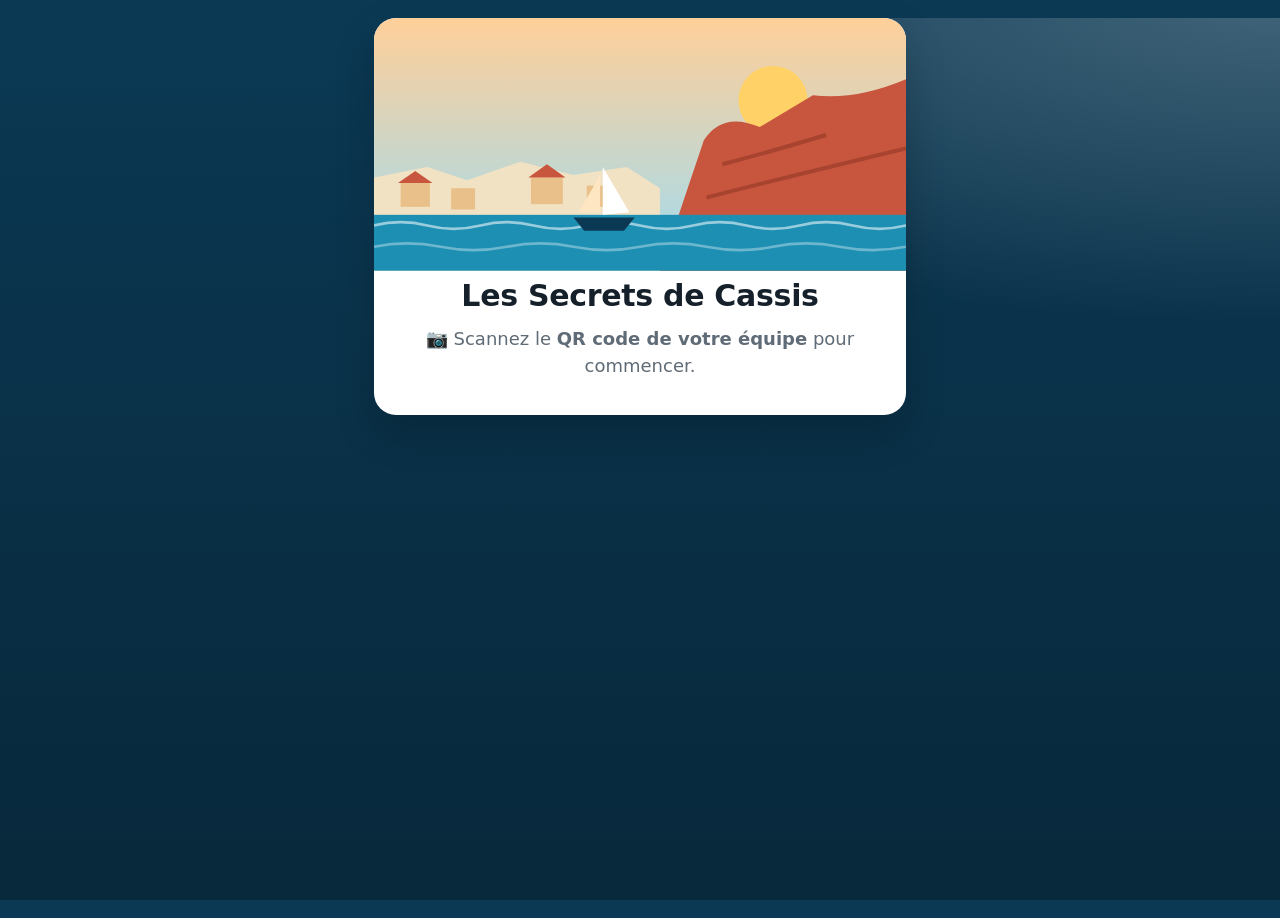
==== index.html @ fb9a0a9a "Réorganisation en dossiers par rôle : js/core, shared, player, admin, tools et css par page Découpag" ====
<!doctype html>
<html lang="fr">
<head>
  <meta charset="utf-8">
  <meta name="viewport" content="width=device-width, initial-scale=1, viewport-fit=cover">
  <meta name="theme-color" content="#0b3954">
  <meta name="robots" content="noindex">
  <title>Les Secrets de Cassis</title>
  <link rel="stylesheet" href="css/player/tokens.css">
  <link rel="stylesheet" href="css/player/base.css">
  <link rel="stylesheet" href="css/player/story.css">
  <link rel="stylesheet" href="css/player/cards.css">
  <link rel="stylesheet" href="css/player/buttons.css">
  <link rel="stylesheet" href="css/player/hints.css">
  <link rel="stylesheet" href="css/player/finish.css">
  <link rel="stylesheet" href="css/player/sheet.css">
  <link rel="stylesheet" href="css/player/chat.css">
  <link rel="stylesheet" href="css/player/toast.css">
</head>
<body>
  <div id="app"><main class="card"><p>Chargement…</p></main></div>

  <script src="config.js"></script>
  <script src="game.js"></script>
  <script>
    // En local uniquement : contenu.js (réponses en clair) remplace game.js pour tester sans republier
    if (location.protocol === 'file:' || /^(localhost|127\.0\.0\.1)$/.test(location.hostname)) {
      document.write('<script src="contenu.js"><\/script>');
    }
  </script>
  <script src="js/core/text.js"></script>
  <script src="js/core/path.js"></script>
  <script src="js/core/time.js"></script>
  <script src="js/core/geo.js"></script>
  <script src="js/core/scoring.js"></script>
  <script src="js/core/validate.js"></script>
  <script src="js/core/publish.js"></script>
  <script src="js/shared/util.js"></script>
  <script src="js/shared/sync.js"></script>
  <script src="js/player/context.js"></script>
  <script src="js/player/state.js"></script>
  <script src="js/player/network.js"></script>
  <script src="js/player/ui.js"></script>
  <script src="js/player/screens.js"></script>
  <script src="js/player/board.js"></script>
  <script src="js/player/chat.js"></script>
  <script src="js/player/actions.js"></script>
  <script src="js/player/update.js"></script>
  <script src="js/player/main.js"></script>
</body>
</html>
---- css/player/tokens.css ----
/* Jeu : variables de couleur, rayon et police */

:root {
  --zone: #0b3954;          /* couleur de la zone en cours, changée par app.js */
  --ink: #15202b;
  --muted: #5f6b76;
  --line: #e4e8eb;
  --soft: #f4f1ea;
  --coral: #e76f51;
  --green: #22a06b;
  --gold: #ffcf4a;
  --radius: 22px;
  --display: ui-rounded, "SF Pro Rounded", "Segoe UI Variable Display", system-ui, -apple-system, "Segoe UI", Roboto, sans-serif;
}
---- css/player/base.css ----
/* Jeu : reset, fond de page et typographie */

* { box-sizing: border-box; }

html { background: var(--zone); transition: background .5s; }

body {
  margin: 0;
  min-height: 100vh;
  font-family: system-ui, -apple-system, "Segoe UI", Roboto, sans-serif;
  font-size: 17px;
  line-height: 1.5;
  color: var(--ink);
  background:
    radial-gradient(120% 60% at 100% 0, rgba(255, 255, 255, .22), transparent 60%),
    linear-gradient(180deg, var(--zone) 0, color-mix(in srgb, var(--zone) 70%, #000) 100%);
  background-attachment: fixed;
  padding-bottom: env(safe-area-inset-bottom);
}

#app { max-width: 560px; margin: 0 auto; padding: 0 14px 28px; }

h1 { font-family: var(--display); font-size: 26px; font-weight: 800; line-height: 1.15; margin: 8px 0 12px; letter-spacing: -.01em; }
h1.display { font-size: 30px; }
h2 { font-family: var(--display); font-size: 18px; font-weight: 800; margin: 22px 0 10px; }
.lead { font-size: 18px; color: var(--muted); margin: 0 0 14px; }
.help { color: var(--muted); font-size: 15px; text-align: center; }
---- css/player/story.css ----
/* Jeu : en-tête « story » (segments, joueur, pastilles, parcours) */

/* ---------- en-tête « story » ---------- */

.top { color: #fff; padding: calc(10px + env(safe-area-inset-top)) 2px 14px; }

.segments { display: flex; gap: 5px; margin-bottom: 12px; }
.segments i { flex: 1; height: 4px; border-radius: 4px; background: rgba(255, 255, 255, .3); overflow: hidden; position: relative; }
.segments i.done { background: #fff; }
.segments i.cur::after {
  content: ""; position: absolute; inset: 0; background: #fff; border-radius: 4px;
  animation: pulse-bar 1.8s ease-in-out infinite;
}
@keyframes pulse-bar { 0%, 100% { opacity: .35; } 50% { opacity: .9; } }

.top-row { display: flex; justify-content: space-between; align-items: center; gap: 10px; }
.who { display: flex; align-items: center; gap: 10px; min-width: 0; }
.who b { font-family: var(--display); font-size: 18px; white-space: nowrap; overflow: hidden; text-overflow: ellipsis; }
.avatar {
  flex: none; width: 38px; height: 38px; border-radius: 50%;
  display: grid; place-items: center; font-size: 21px;
  background: rgba(255, 255, 255, .95); box-shadow: 0 2px 8px rgba(0, 0, 0, .15);
}
.avatar.big { width: 64px; height: 64px; font-size: 36px; }

.top-actions { display: flex; gap: 8px; align-items: center; flex: none; }
.pill {
  display: inline-flex; align-items: center; gap: 6px;
  background: rgba(0, 0, 0, .22); color: #fff; border: 0; border-radius: 999px;
  padding: 7px 12px; font: inherit; font-weight: 700; font-variant-numeric: tabular-nums;
}
.pill small { color: var(--gold); font-size: 13px; font-weight: 700; }
.pill.icon { font-size: 18px; padding: 6px 10px; cursor: pointer; }

.net { width: 8px; height: 8px; border-radius: 50%; background: rgba(255, 255, 255, .5); }
.net.ok { background: #6ef0a0; }
.net.ko { background: #ff8a70; animation: pulse-bar 1s infinite; }

.trail { list-style: none; display: flex; align-items: center; gap: 0; padding: 0; margin: 14px 0 0; }
.trail li {
  width: 28px; height: 28px; border-radius: 50%; flex: none;
  display: grid; place-items: center; font-size: 13px; font-weight: 800;
  background: rgba(255, 255, 255, .18); color: rgba(255, 255, 255, .85);
}
.trail li + li { margin-left: 22px; position: relative; }
.trail li + li::before { content: ""; position: absolute; right: 100%; width: 22px; height: 2px; background: rgba(255, 255, 255, .3); }
.trail li.done { background: #fff; color: var(--zone); }
.trail li.cur { background: var(--gold); color: var(--ink); box-shadow: 0 0 0 4px rgba(255, 207, 74, .35); }
---- css/player/cards.css ----
/* Jeu : cartes, accueil et images */

/* ---------- cartes ---------- */

.card {
  background: #fff;
  border-radius: var(--radius);
  padding: 22px 20px;
  box-shadow: 0 18px 40px rgba(0, 0, 0, .18);
}
.anim { animation: rise .35s cubic-bezier(.2, .8, .2, 1); }
@keyframes rise { from { opacity: 0; transform: translateY(16px) scale(.985); } }

.kicker { display: flex; justify-content: space-between; gap: 10px; font-size: 13px; font-weight: 700; text-transform: uppercase; letter-spacing: .04em; }
.kicker span:first-child { color: var(--zone); }
.kicker span:last-child { color: var(--muted); white-space: nowrap; }

.text p { margin: 0 0 10px; }
.big-code {
  font-family: ui-monospace, "Cascadia Mono", "Courier New", monospace;
  font-size: 25px; font-weight: 800; letter-spacing: 4px; text-align: center;
  background: var(--soft); color: var(--ink);
  padding: 18px 10px; border-radius: 14px; border: 2px dashed #d9cfbd;
  word-break: break-word;
}
.mirror { transform: scaleX(-1); }
.demo { font-size: 13px; color: var(--coral); font-weight: 600; }

/* ---------- accueil ---------- */

.welcome { margin-top: calc(18px + env(safe-area-inset-top)); text-align: center; padding-top: 0; overflow: hidden; }
.hero { margin: 0 -20px 4px; }
.hero-art { display: block; width: 100%; height: auto; }
.team-badge {
  display: inline-flex; flex-direction: column; align-items: center; gap: 6px;
  margin-top: -36px; font-family: var(--display); font-weight: 800; color: var(--zone); position: relative;
}
.welcome .text { text-align: left; color: var(--muted); }
.tiles { display: grid; grid-template-columns: 1fr 1fr; gap: 10px; margin: 16px 0 6px; text-align: left; }
.tiles div { background: var(--soft); border-radius: 16px; padding: 12px; display: grid; }
.tiles span { font-size: 24px; }
.tiles b { font-family: var(--display); }
.tiles small { color: var(--muted); font-size: 13px; line-height: 1.3; }
.notice { background: #fff4d6; border-radius: 16px; padding: 14px; margin: 12px 0; text-align: left; }
.notice .btn { margin-top: 10px; }

/* ---------- images ---------- */

.images { display: grid; gap: 12px; margin: 14px 0; }
.img { position: relative; border: 0; padding: 0; background: none; cursor: zoom-in; }
.img img { width: 100%; display: block; border-radius: 16px; border: 1px solid var(--line); }
.img-num, .img-zoom {
  position: absolute; display: grid; place-items: center; border-radius: 50%;
  width: 30px; height: 30px; font-weight: 800; font-size: 15px;
}
.img-num { top: 10px; left: 10px; background: var(--zone); color: #fff; }
.img-zoom { bottom: 10px; right: 10px; background: rgba(0, 0, 0, .55); color: #fff; }
.overlay {
  position: fixed; inset: 0; z-index: 20; background: rgba(0, 0, 0, .94); overflow: auto;
  display: flex; flex-direction: column; align-items: center; justify-content: center; padding: 16px; gap: 14px;
}
.overlay img { max-width: 100%; height: auto; background: #fff; border-radius: 12px; }
---- css/player/buttons.css ----
/* Jeu : boutons, saisie des réponses et retour visuel */

/* ---------- boutons et saisie ---------- */

.btn {
  display: flex; align-items: center; justify-content: center; gap: 8px;
  width: 100%; border: 0; border-radius: 999px;
  padding: 15px 20px; font: inherit; font-weight: 700;
  background: var(--soft); color: var(--ink); cursor: pointer;
  -webkit-tap-highlight-color: transparent;
  transition: transform .1s, box-shadow .2s;
}
.btn:active { transform: scale(.97); }
.btn.primary { background: var(--ink); color: #fff; box-shadow: 0 6px 16px rgba(21, 32, 43, .25); }
.btn.big { padding: 18px; font-size: 19px; margin-top: 16px; }
.btn.close { width: auto; background: #fff; }
.link { background: none; border: 0; color: rgba(255, 255, 255, .8); font: inherit; font-size: 14px; cursor: pointer; padding: 10px; }

.interaction { margin-top: 18px; }
.answer { display: flex; gap: 8px; }
.answer input, .field input, .sheet-input {
  flex: 1; min-width: 0; width: 100%;
  font: inherit; font-size: 20px; font-weight: 700;
  padding: 14px 18px; border: 2px solid var(--line); border-radius: 999px;
  background: #fff; color: var(--ink);
}
.answer input { text-transform: uppercase; }
.answer input::placeholder { text-transform: none; font-weight: 500; }
.answer .btn { width: auto; flex: none; padding: 14px 20px; }
.answer input:focus, .field input:focus, .sheet-input:focus { outline: none; border-color: var(--zone); box-shadow: 0 0 0 4px color-mix(in srgb, var(--zone) 20%, transparent); }
.answer input.error { border-color: var(--coral); animation: shake .4s; }
.field { display: block; text-align: left; margin: 18px 0 4px; font-weight: 700; font-size: 15px; }
.field input { margin-top: 6px; font-size: 18px; font-weight: 600; }

.choices { display: grid; gap: 10px; }
.btn.choice { justify-content: flex-start; text-align: left; border-radius: 16px; border: 2px solid transparent; }
.letter {
  flex: none; width: 30px; height: 30px; border-radius: 50%;
  display: grid; place-items: center; background: #fff; color: var(--zone); font-weight: 800; font-size: 14px;
}
.btn.choice.wrong, .image-choice.wrong { opacity: .45; text-decoration: line-through; border-color: var(--coral); animation: shake .4s; }

.image-choices { display: grid; grid-template-columns: repeat(auto-fit, minmax(140px, 1fr)); gap: 10px; }
.image-choice {
  border: 3px solid var(--line); border-radius: 18px; background: #fff; padding: 8px;
  font: inherit; font-weight: 700; cursor: pointer; transition: transform .1s, border-color .2s;
}
.image-choice img { width: 100%; display: block; border-radius: 12px; margin-bottom: 6px; }
.image-choice:active { transform: scale(.97); border-color: var(--zone); }

.scan-hint { display: flex; gap: 12px; align-items: center; background: var(--soft); border-radius: 16px; padding: 14px; margin-bottom: 12px; font-size: 15px; }
.scan-hint span { font-size: 28px; }

.tap { position: relative; border-radius: 16px; overflow: hidden; border: 1px solid var(--line); cursor: crosshair; touch-action: manipulation; }
.tap img { display: block; width: 100%; user-select: none; -webkit-user-drag: none; pointer-events: none; }
.tap-mark {
  position: absolute; width: 34px; height: 34px; margin: -17px 0 0 -17px; border-radius: 50%;
  border: 4px solid #fff; box-shadow: 0 2px 10px rgba(0, 0, 0, .35); animation: pop .3s;
}
.tap-mark.ok { background: var(--green); }
.tap-mark.ko { background: var(--coral); }
@keyframes pop { from { transform: scale(0); } }

.fallback { margin-top: 14px; }
.fallback summary { color: var(--muted); cursor: pointer; margin-bottom: 10px; text-align: center; }

.feedback { min-height: 1.5em; font-weight: 700; margin: 12px 0 0; text-align: center; }
.feedback.bad { color: var(--coral); }
.shake { animation: shake .4s; }
@keyframes shake { 20%, 60% { transform: translateX(-7px); } 40%, 80% { transform: translateX(7px); } }
---- css/player/hints.css ----
/* Jeu : indices */

/* ---------- indices ---------- */

.hints { margin-top: 14px; background: rgba(255, 255, 255, .14); border-radius: var(--radius); padding: 4px 14px 14px; color: #fff; }
.hints h2 { margin: 12px 4px 10px; font-size: 16px; }
.hint { display: flex; gap: 12px; background: #fff; color: var(--ink); border-radius: 16px; padding: 12px 14px; margin-bottom: 8px; animation: rise .3s; }
.hint span {
  flex: none; width: 26px; height: 26px; border-radius: 50%; background: var(--gold);
  display: grid; place-items: center; font-weight: 800; font-size: 13px;
}
.hint p { margin: 0; font-size: 15px; }
.btn.hint-btn { background: rgba(255, 255, 255, .95); }
.btn.hint-btn small { color: var(--coral); font-weight: 700; }

.foot { text-align: center; margin-top: 10px; }
---- css/player/finish.css ----
/* Jeu : écrans de succès et de fin (score, badges, récapitulatif) */

/* ---------- succès / fin ---------- */

.success, .finished { margin-top: 6px; text-align: center; }
.success .text { color: var(--muted); }
.check { width: 92px; height: 92px; margin: 4px auto 0; }
.check svg { width: 100%; height: 100%; }
.check circle { fill: var(--green); stroke: none; transform-origin: center; animation: pop .35s cubic-bezier(.3, 1.6, .5, 1); }
.check path { fill: none; stroke: #fff; stroke-width: 4.5; stroke-linecap: round; stroke-linejoin: round; stroke-dasharray: 40; stroke-dashoffset: 40; animation: draw .4s .25s forwards; }
@keyframes draw { to { stroke-dashoffset: 0; } }

.finished { margin-top: calc(18px + env(safe-area-inset-top)); }
.trophy { font-size: 72px; line-height: 1; animation: pop .5s cubic-bezier(.3, 1.6, .5, 1); }
.score { display: grid; grid-template-columns: 1fr 1fr; gap: 10px; margin: 16px 0; }
.score div { background: var(--soft); border-radius: 16px; padding: 12px; }
.score small { display: block; color: var(--muted); }
.score b { font-family: var(--display); font-size: 24px; font-variant-numeric: tabular-nums; }
.score .total { grid-column: span 2; background: var(--ink); color: #fff; }
.score .total small { color: #b9c6d0; }
.score .total b { font-size: 38px; }

.badges { display: grid; grid-template-columns: repeat(auto-fill, minmax(96px, 1fr)); gap: 10px; }
.badge { background: var(--soft); border-radius: 16px; padding: 12px 6px; display: grid; justify-items: center; gap: 2px; opacity: .45; filter: grayscale(1); }
.badge.on { opacity: 1; filter: none; background: #fff6d8; box-shadow: inset 0 0 0 2px var(--gold); }
.badge span { font-size: 30px; }
.badge b { font-size: 13px; }
.badge small { font-size: 11px; color: var(--muted); line-height: 1.25; }

.recap { width: 100%; border-collapse: collapse; margin: 6px 0 16px; font-size: 15px; }
.recap th, .recap td { padding: 8px 6px; border-bottom: 1px solid var(--line); text-align: left; }
.recap td:not(:first-child), .recap th:not(:first-child) { text-align: right; font-variant-numeric: tabular-nums; }
---- css/player/sheet.css ----
/* Jeu : fenêtres (bottom sheet) et classement */

/* ---------- fenêtres (bottom sheet) ---------- */

.modal {
  position: fixed; inset: 0; z-index: 30; background: rgba(10, 20, 30, .55);
  display: flex; align-items: flex-end; justify-content: center; animation: fade .2s;
}
.modal.closing { animation: fade .18s reverse forwards; }
.sheet {
  width: 100%; max-width: 560px; max-height: 85vh; overflow: auto;
  background: #fff; border-radius: 26px 26px 0 0;
  padding: 22px 20px calc(20px + env(safe-area-inset-bottom));
  text-align: center; animation: slide-up .28s cubic-bezier(.2, .8, .2, 1);
}
.sheet h2 { margin-top: 4px; font-size: 22px; }
.sheet p { color: var(--muted); }
.sheet-icon { font-size: 44px; line-height: 1; }
.sheet-input { margin: 6px 0 4px; text-align: center; text-transform: uppercase; }
.sheet-actions { display: grid; grid-template-columns: 1fr 1fr; gap: 10px; margin-top: 16px; }
@keyframes fade { from { opacity: 0; } }
@keyframes slide-up { from { transform: translateY(100%); } }

.board { display: grid; gap: 8px; margin: 10px 0 16px; text-align: left; }
.board-row { display: flex; align-items: center; gap: 10px; padding: 10px 12px; border-radius: 16px; background: var(--soft); }
.board-row.me { background: #fff6d8; box-shadow: inset 0 0 0 2px var(--gold); }
.board-row .rank { width: 28px; text-align: center; font-weight: 800; font-size: 18px; }
.board-row .avatar { width: 34px; height: 34px; font-size: 18px; box-shadow: none; }
.board-main { flex: 1; min-width: 0; }
.board-main b { display: block; white-space: nowrap; overflow: hidden; text-overflow: ellipsis; }
.bar-mini { height: 6px; background: #e3ded3; border-radius: 6px; overflow: hidden; margin-top: 4px; }
.bar-mini i { display: block; height: 100%; background: var(--green); border-radius: 6px; }
.board-time { font-weight: 800; font-variant-numeric: tabular-nums; }
---- css/player/chat.css ----
/* Jeu : tchat avec l'organisation */

/* ---------- tchat avec l'organisation ---------- */

.chat-btn, .chat-wide { position: relative; }
.chat-wide { margin-top: 10px; }
.chat-badge {
  position: absolute; top: -6px; right: -6px; min-width: 20px; height: 20px; padding: 0 5px;
  border-radius: 10px; background: var(--coral); color: #fff; font-size: 12px; font-weight: 800;
  display: grid; place-items: center; box-shadow: 0 0 0 2px #fff; animation: pop .3s;
}
.chat-badge[hidden] { display: none; }
.chat-wide .chat-badge { position: static; box-shadow: none; }
.chat-list { display: grid; gap: 8px; max-height: 45vh; overflow-y: auto; margin: 10px 0 12px; padding: 2px; text-align: left; }
.msg { max-width: 82%; justify-self: start; background: var(--soft); border-radius: 16px 16px 16px 4px; padding: 8px 12px; }
.msg.me { justify-self: end; background: var(--ink); color: #fff; border-radius: 16px 16px 4px 16px; }
.msg p { margin: 0; color: inherit; white-space: pre-wrap; overflow-wrap: anywhere; }
.msg small { display: block; font-size: 11px; color: var(--muted); margin-top: 2px; }
.msg.me small { color: #b9c6d0; text-align: right; }
.chat-form { display: grid; gap: 8px; margin-bottom: 10px; }
.chat-form textarea {
  font: inherit; font-size: 17px; padding: 12px 16px; border: 2px solid var(--line); border-radius: 18px;
  resize: none; width: 100%; color: var(--ink);
}
.chat-form textarea:focus { outline: none; border-color: var(--zone); }
.chat-form .feedback { margin: 0; min-height: 0; }
---- css/player/toast.css ----
/* Jeu : notifications, confettis et mouvement réduit */

/* ---------- notifications et confettis ---------- */

#toasts { position: fixed; top: calc(12px + env(safe-area-inset-top)); left: 0; right: 0; z-index: 40; display: grid; justify-items: center; gap: 8px; pointer-events: none; padding: 0 14px; }
.toast {
  display: flex; align-items: center; gap: 12px; max-width: 420px; width: 100%;
  background: var(--ink); color: #fff; border-radius: 18px; padding: 12px 16px;
  box-shadow: 0 10px 30px rgba(0, 0, 0, .3); animation: drop .4s cubic-bezier(.3, 1.4, .5, 1);
}
.toast.out { animation: fade .4s reverse forwards; }
.toast-icon { font-size: 30px; }
.toast small { display: block; color: #b9c6d0; }
@keyframes drop { from { transform: translateY(-120%); } }

.confetti { position: fixed; inset: 0; pointer-events: none; z-index: 35; overflow: hidden; }
.confetti i { position: absolute; top: -12px; width: 9px; height: 14px; border-radius: 2px; animation: fall linear forwards; }
@keyframes fall { to { top: 105vh; transform: rotate(720deg) translateX(40px); } }

@media (prefers-reduced-motion: reduce) {
  *, *::before, *::after { animation-duration: .01ms !important; animation-iteration-count: 1 !important; transition: none !important; }
}
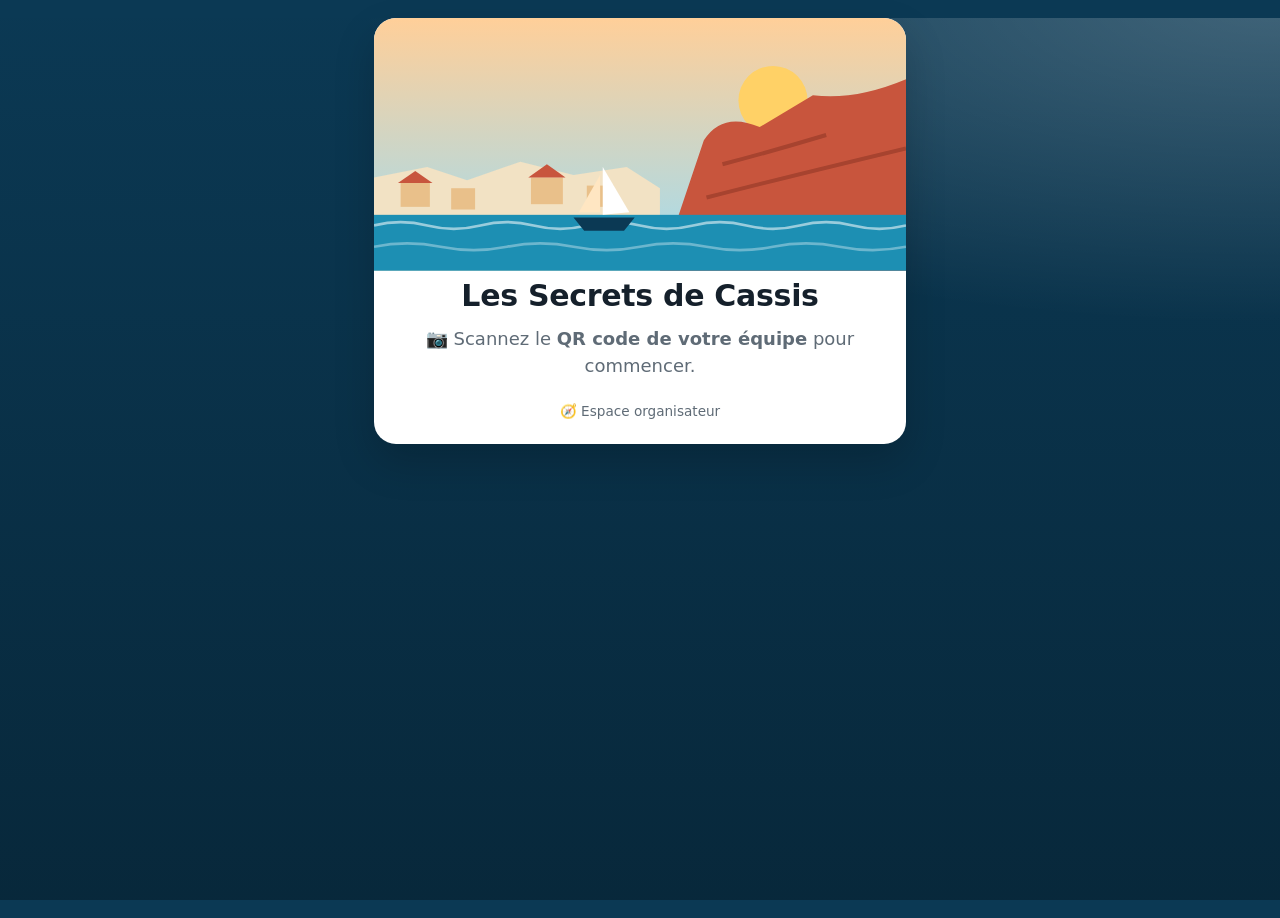
==== commit 5c2df3d6: "Zip jouable au doigt (grilles 3A et 3B), solveur et vérification des grilles" ====
--- a/index.html
+++ b/index.html
@@ -11,6 +11,7 @@
   <link rel="stylesheet" href="css/player/story.css">
   <link rel="stylesheet" href="css/player/cards.css">
   <link rel="stylesheet" href="css/player/buttons.css">
+  <link rel="stylesheet" href="css/player/zip.css">
   <link rel="stylesheet" href="css/player/hints.css">
   <link rel="stylesheet" href="css/player/finish.css">
   <link rel="stylesheet" href="css/player/sheet.css">
@@ -33,6 +34,7 @@
   <script src="js/core/time.js"></script>
   <script src="js/core/geo.js"></script>
   <script src="js/core/scoring.js"></script>
+  <script src="js/core/zip.js"></script>
   <script src="js/core/validate.js"></script>
   <script src="js/core/publish.js"></script>
   <script src="js/shared/util.js"></script>
@@ -46,6 +48,7 @@
   <script src="js/player/chat.js"></script>
   <script src="js/player/actions.js"></script>
   <script src="js/player/update.js"></script>
+  <script src="js/player/zip.js"></script>
   <script src="js/player/main.js"></script>
 </body>
 </html>
--- a/css/player/cards.css
+++ b/css/player/cards.css
@@ -41,6 +41,9 @@
 .tiles span { font-size: 24px; }
 .tiles b { font-family: var(--display); }
 .tiles small { color: var(--muted); font-size: 13px; line-height: 1.3; }
+.rules { background: var(--soft); border-radius: 16px; padding: 12px 14px; margin: 14px 0 0; text-align: left; font-size: 15px; }
+.rules ul { margin: 6px 0 0; padding-left: 20px; }
+.rules li + li { margin-top: 4px; }
 .notice { background: #fff4d6; border-radius: 16px; padding: 14px; margin: 12px 0; text-align: left; }
 .notice .btn { margin-top: 10px; }
 
@@ -59,4 +62,11 @@
   position: fixed; inset: 0; z-index: 20; background: rgba(0, 0, 0, .94); overflow: auto;
   display: flex; flex-direction: column; align-items: center; justify-content: center; padding: 16px; gap: 14px;
 }
-.overlay img { max-width: 100%; height: auto; background: #fff; border-radius: 12px; }
+.overlay img { max-width: 100%; height: auto; background: #fff; border-radius: 12px; cursor: zoom-in; }
+.overlay.wide { align-items: flex-start; justify-content: flex-start; }
+.overlay.wide img { max-width: none; width: 230%; cursor: zoom-out; }
+.zoom-hint { margin: 0; color: rgba(255, 255, 255, .7); font-size: 14px; position: sticky; left: 0; }
+
+/* Lien discret vers le dashboard (protégé par le code organisation) */
+.admin-link { display: block; margin-top: 22px; text-align: center; font-size: .85rem; color: var(--muted); text-decoration: none; }
+.admin-link:hover { text-decoration: underline; }
--- a/css/player/buttons.css
+++ b/css/player/buttons.css
@@ -38,6 +38,7 @@
   flex: none; width: 30px; height: 30px; border-radius: 50%;
   display: grid; place-items: center; background: #fff; color: var(--zone); font-weight: 800; font-size: 14px;
 }
+.btn.choice.selected { border-color: var(--zone); box-shadow: 0 0 0 3px color-mix(in srgb, var(--zone) 25%, transparent); }
 .btn.choice.wrong, .image-choice.wrong { opacity: .45; text-decoration: line-through; border-color: var(--coral); animation: shake .4s; }
 
 .image-choices { display: grid; grid-template-columns: repeat(auto-fit, minmax(140px, 1fr)); gap: 10px; }
--- a/css/player/zip.css
+++ b/css/player/zip.css
@@ -0,0 +1,25 @@
+/* Étape zip : plateau tactile, murs, chemin tracé */
+.zip-board {
+  position: relative; display: grid; grid-template-columns: repeat(var(--n), 1fr);
+  aspect-ratio: 1; width: 100%; max-width: 520px; margin: 4px auto 10px;
+  background: #fff; border: 2px solid var(--ink); border-radius: 12px; overflow: hidden;
+  touch-action: none; user-select: none; -webkit-user-select: none;
+}
+.zc {
+  position: relative; z-index: 2; display: grid; place-items: center;
+  border: 1px solid var(--line); font-size: clamp(15px, 5.2vw, 24px); color: var(--ink);
+}
+.zc b { font-weight: 800; }
+.zc svg { width: 62%; height: 62%; fill: none; stroke: var(--ink); stroke-width: 1.8; stroke-linecap: round; stroke-linejoin: round; }
+.zc.mark { background: color-mix(in srgb, var(--zone) 10%, #fff); }
+.zc.start { box-shadow: inset 0 0 0 3px var(--zone); }
+.zip-lines { position: absolute; inset: 0; width: 100%; height: 100%; z-index: 1; pointer-events: none; }
+.zip-lines polyline {
+  fill: none; stroke: var(--zone); stroke-opacity: .55; stroke-width: .5;
+  stroke-linecap: round; stroke-linejoin: round;
+}
+.zip-walls line { stroke: var(--ink); stroke-width: .1; stroke-linecap: round; }
+.zip-lines { z-index: 3; }
+.zip-info { display: flex; justify-content: space-between; gap: 10px; margin: 0 0 6px; font-weight: 700; font-size: 15px; }
+.zip-letters b { letter-spacing: .15em; font-size: 17px; }
+.zip-actions { display: grid; grid-template-columns: 1fr 1fr; gap: 10px; margin-bottom: 10px; }
--- a/css/player/hints.css
+++ b/css/player/hints.css
@@ -14,3 +14,4 @@
 .btn.hint-btn small { color: var(--coral); font-weight: 700; }
 
 .foot { text-align: center; margin-top: 10px; }
+.credits { margin: 18px 0 0; text-align: center; font-size: 10px; letter-spacing: .04em; opacity: .45; }
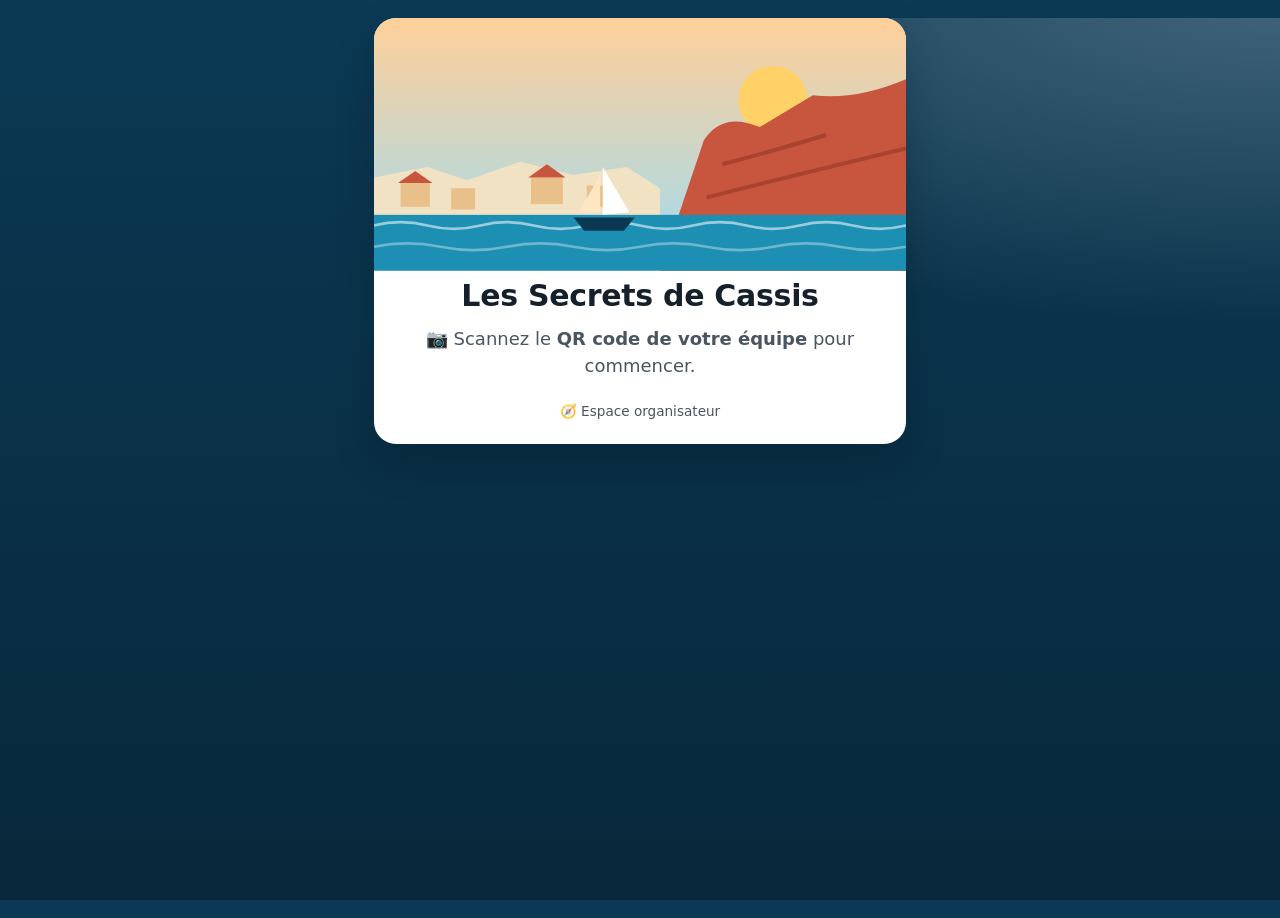
==== commit bca63a36: "Carte du joueur dévoilée pas à pas ; contrôle avant départ en tuiles ; « Terminer la partie » avec b" ====
--- a/index.html
+++ b/index.html
@@ -12,6 +12,7 @@
   <link rel="stylesheet" href="css/player/cards.css">
   <link rel="stylesheet" href="css/player/buttons.css">
   <link rel="stylesheet" href="css/player/zip.css">
+  <link rel="stylesheet" href="css/player/map.css">
   <link rel="stylesheet" href="css/player/hints.css">
   <link rel="stylesheet" href="css/player/finish.css">
   <link rel="stylesheet" href="css/player/sheet.css">
@@ -49,6 +50,7 @@
   <script src="js/player/actions.js"></script>
   <script src="js/player/update.js"></script>
   <script src="js/player/zip.js"></script>
+  <script src="js/player/map.js"></script>
   <script src="js/player/main.js"></script>
 </body>
 </html>
--- a/css/player/tokens.css
+++ b/css/player/tokens.css
@@ -3,7 +3,7 @@
 :root {
   --zone: #0b3954;          /* couleur de la zone en cours, changée par app.js */
   --ink: #15202b;
-  --muted: #5f6b76;
+  --muted: #4a5560;
   --line: #e4e8eb;
   --soft: #f4f1ea;
   --coral: #e76f51;
--- a/css/player/base.css
+++ b/css/player/base.css
@@ -18,6 +18,9 @@
   padding-bottom: env(safe-area-inset-bottom);
 }
 
+html[data-text="1"] body { font-size: 19.5px; }
+html[data-text="2"] body { font-size: 22px; }
+
 #app { max-width: 560px; margin: 0 auto; padding: 0 14px 28px; }
 
 h1 { font-family: var(--display); font-size: 26px; font-weight: 800; line-height: 1.15; margin: 8px 0 12px; letter-spacing: -.01em; }
--- a/css/player/story.css
+++ b/css/player/story.css
@@ -38,8 +38,8 @@
 
 .trail { list-style: none; display: flex; align-items: center; gap: 0; padding: 0; margin: 14px 0 0; }
 .trail li {
-  width: 28px; height: 28px; border-radius: 50%; flex: none;
-  display: grid; place-items: center; font-size: 13px; font-weight: 800;
+  width: 30px; height: 30px; border-radius: 50%; flex: none;
+  display: grid; place-items: center; font-size: 12px; font-weight: 800;
   background: rgba(255, 255, 255, .18); color: rgba(255, 255, 255, .85);
 }
 .trail li + li { margin-left: 22px; position: relative; }
--- a/css/player/cards.css
+++ b/css/player/cards.css
@@ -28,14 +28,25 @@
 
 /* ---------- accueil ---------- */
 
-.welcome { margin-top: calc(18px + env(safe-area-inset-top)); text-align: center; padding-top: 0; overflow: hidden; }
-.hero { margin: 0 -20px 4px; }
+.welcome { margin-top: calc(18px + env(safe-area-inset-top)); text-align: center; padding-top: 0; overflow: clip; }
+.hero { margin: 0 -20px 4px; position: relative; }
+.textsize-btn {
+  position: absolute; top: 10px; right: 10px; border: 0; border-radius: 999px; padding: 6px 12px;
+  background: rgba(255, 255, 255, .85); color: var(--ink); font: inherit; font-weight: 800; cursor: pointer;
+}
+/* Le bouton de départ reste visible en bas de l'écran pendant qu'on lit l'accueil */
+.welcome > .btn.big[data-action="start"] {
+  position: sticky; bottom: calc(12px + env(safe-area-inset-bottom)); z-index: 5;
+  box-shadow: 0 10px 28px rgba(0, 0, 0, .35);
+}
+.how { margin: 14px 0 0; text-align: left; }
+.how summary { cursor: pointer; font-weight: 700; color: var(--zone); padding: 6px 0; }
 .hero-art { display: block; width: 100%; height: auto; }
 .team-badge {
   display: inline-flex; flex-direction: column; align-items: center; gap: 6px;
   margin-top: -36px; font-family: var(--display); font-weight: 800; color: var(--zone); position: relative;
 }
-.welcome .text { text-align: left; color: var(--muted); }
+.welcome .text { text-align: left; color: #3f4a54; }
 .tiles { display: grid; grid-template-columns: 1fr 1fr; gap: 10px; margin: 16px 0 6px; text-align: left; }
 .tiles div { background: var(--soft); border-radius: 16px; padding: 12px; display: grid; }
 .tiles span { font-size: 24px; }
--- a/css/player/map.css
+++ b/css/player/map.css
@@ -0,0 +1,27 @@
+/* Carte du joueur : fenêtre plein écran, fond OpenStreetMap, épingles qui se dévoilent */
+
+.pmap { align-items: stretch; justify-content: flex-start; padding: calc(10px + env(safe-area-inset-top)) 10px 16px; }
+.pmap-card { width: 100%; max-width: 560px; margin: 0 auto; display: grid; gap: 10px; }
+.pmap-card header { display: flex; justify-content: space-between; align-items: center; color: #fff; font-size: 18px; }
+.pmap-frame { position: relative; width: 100%; overflow: hidden; border-radius: 22px; background: #e8eef0; max-height: calc(100vh - 150px); }
+.pmap-tiles { position: absolute; inset: 0; filter: saturate(.5) brightness(1.05) contrast(.95); }
+.pmap .pmap-tiles img { position: absolute; max-width: none; border-radius: 0; background: none; cursor: default; user-select: none; }
+.pmap-empty { background: #fff; color: var(--ink); padding: 18px; border-radius: 18px; text-align: center; }
+.pmap-hint { margin: 0; color: rgba(255, 255, 255, .85); font-size: 14px; text-align: center; }
+.pmap-credit { position: absolute; right: 8px; bottom: 6px; font-size: 10px; color: #555; background: rgba(255, 255, 255, .7); padding: 1px 6px; border-radius: 8px; text-decoration: none; }
+
+.pmap-pin { position: absolute; transform: translate(-50%, -50%); display: grid; justify-items: center; gap: 3px; pointer-events: none; }
+.pmap-pin b {
+  width: 38px; height: 38px; border-radius: 50%; display: grid; place-items: center; font-size: 17px; color: #fff;
+  background: #7b5ea7; box-shadow: 0 0 0 4px #fff, 0 6px 14px rgba(0, 0, 0, .3);
+}
+.pmap-pin small { padding: 2px 9px; border-radius: 999px; background: rgba(255, 255, 255, .92); color: var(--ink); font-weight: 700; font-size: 12px; white-space: nowrap; box-shadow: 0 1px 5px rgba(0, 0, 0, .2); }
+.pmap-pin i { font-style: normal; font-size: 11px; font-weight: 600; color: #333; background: rgba(255, 255, 255, .75); padding: 0 7px; border-radius: 999px; white-space: nowrap; }
+.pmap-pin.done b { background: var(--green); }
+.pmap-pin.current b { background: var(--zone); animation: pmap-pulse 1.8s ease-in-out infinite; }
+.pmap-pin.next b { background: #e76f51; }
+.pmap-pin.next small { background: #fff4d6; }
+@keyframes pmap-pulse { 50% { box-shadow: 0 0 0 9px rgba(255, 255, 255, .55), 0 6px 14px rgba(0, 0, 0, .3); } }
+
+.pmap-me { position: absolute; width: 18px; height: 18px; transform: translate(-50%, -50%); border-radius: 50%; background: #1a73e8; border: 3px solid #fff; box-shadow: 0 2px 8px rgba(0, 0, 0, .4); }
+.pmap-acc { position: absolute; transform: translate(-50%, -50%); border-radius: 50%; background: rgba(26, 115, 232, .15); border: 1.5px solid rgba(26, 115, 232, .4); }
--- a/css/player/finish.css
+++ b/css/player/finish.css
@@ -3,8 +3,12 @@
 /* ---------- succès / fin ---------- */
 
 .success, .finished { margin-top: 6px; text-align: center; }
+/* Écran de réussite : la carte descend un peu pour ne pas rester collée en haut d'un écran vide */
+.success { margin-top: clamp(12px, 9vh, 90px); padding-top: 30px; padding-bottom: 26px; }
 .success .text { color: var(--muted); }
-.check { width: 92px; height: 92px; margin: 4px auto 0; }
+.zip-found { margin: 0 0 8px; color: var(--muted); font-size: 15px; }
+.zip-found b { letter-spacing: .12em; color: var(--ink); }
+.check { width: 104px; height: 104px; margin: 4px auto 6px; }
 .check svg { width: 100%; height: 100%; }
 .check circle { fill: var(--green); stroke: none; transform-origin: center; animation: pop .35s cubic-bezier(.3, 1.6, .5, 1); }
 .check path { fill: none; stroke: #fff; stroke-width: 4.5; stroke-linecap: round; stroke-linejoin: round; stroke-dasharray: 40; stroke-dashoffset: 40; animation: draw .4s .25s forwards; }
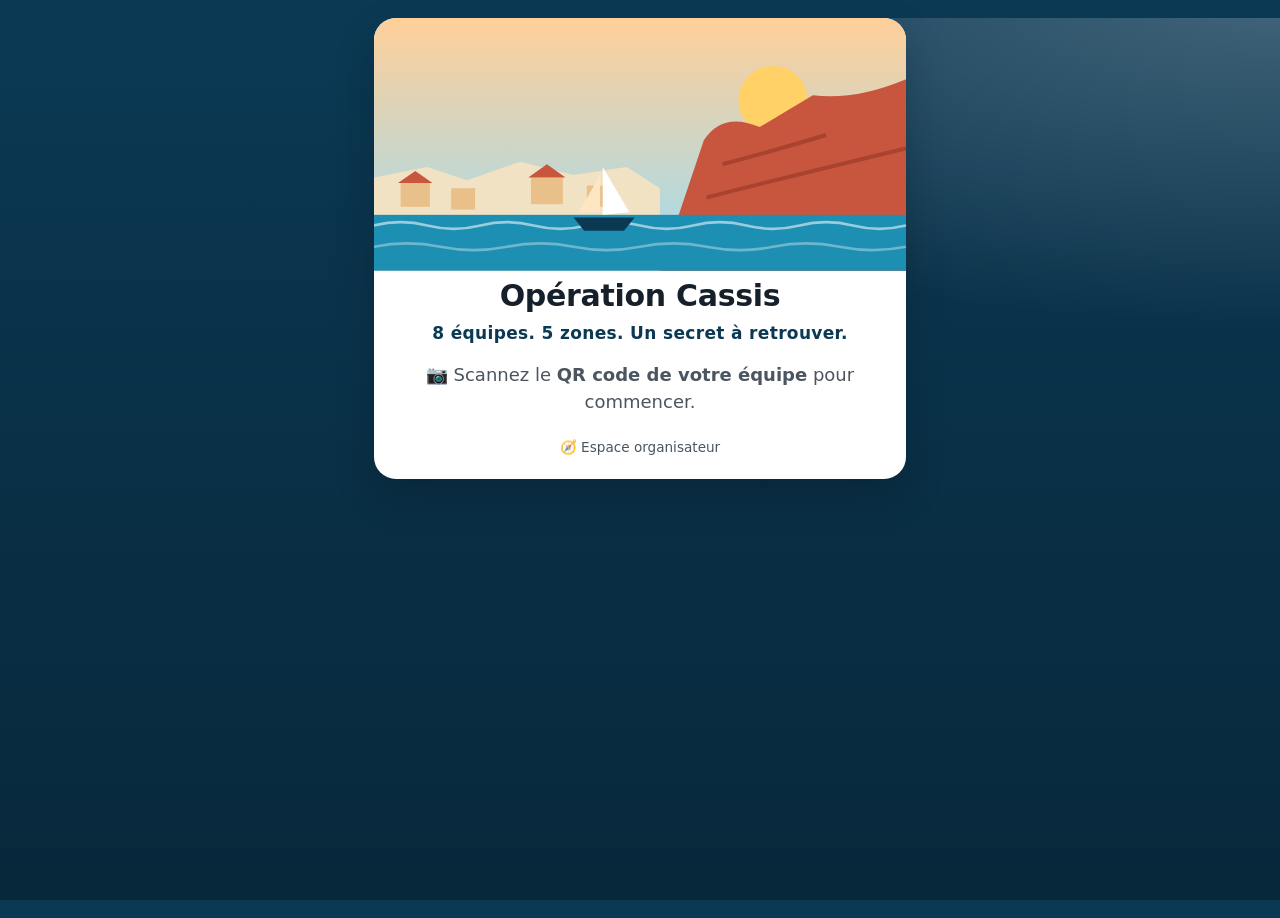
==== commit 4c7f02d4: "Opération Cassis : récit et règles avant le départ, lancement par équipe, validations harmonisées, t" ====
--- a/index.html
+++ b/index.html
@@ -5,7 +5,7 @@
   <meta name="viewport" content="width=device-width, initial-scale=1, viewport-fit=cover">
   <meta name="theme-color" content="#0b3954">
   <meta name="robots" content="noindex">
-  <title>Les Secrets de Cassis</title>
+  <title>Opération Cassis</title>
   <link rel="stylesheet" href="css/player/tokens.css">
   <link rel="stylesheet" href="css/player/base.css">
   <link rel="stylesheet" href="css/player/story.css">
@@ -13,8 +13,10 @@
   <link rel="stylesheet" href="css/player/buttons.css">
   <link rel="stylesheet" href="css/player/zip.css">
   <link rel="stylesheet" href="css/player/map.css">
+  <link rel="stylesheet" href="css/player/lobby.css">
   <link rel="stylesheet" href="css/player/hints.css">
   <link rel="stylesheet" href="css/player/finish.css">
+  <link rel="stylesheet" href="css/player/mission.css">
   <link rel="stylesheet" href="css/player/sheet.css">
   <link rel="stylesheet" href="css/player/chat.css">
   <link rel="stylesheet" href="css/player/toast.css">
@@ -51,6 +53,10 @@
   <script src="js/player/update.js"></script>
   <script src="js/player/zip.js"></script>
   <script src="js/player/map.js"></script>
+  <script src="js/player/lobby.js"></script>
+  <script src="js/player/mission.js"></script>
+  <script src="js/player/finale.js"></script>
+  <script src="js/player/review.js"></script>
   <script src="js/player/main.js"></script>
 </body>
 </html>
--- a/css/player/cards.css
+++ b/css/player/cards.css
@@ -17,12 +17,14 @@
 
 .text p { margin: 0 0 10px; }
 .big-code {
-  font-family: ui-monospace, "Cascadia Mono", "Courier New", monospace;
-  font-size: 25px; font-weight: 800; letter-spacing: 4px; text-align: center;
-  background: var(--soft); color: var(--ink);
-  padding: 18px 10px; border-radius: 14px; border: 2px dashed #d9cfbd;
+  font-family: var(--display);
+  font-size: 24px; font-weight: 800; letter-spacing: .08em; text-align: center;
+  background: color-mix(in srgb, var(--zone) 7%, #fff); color: var(--zone);
+  padding: 14px 12px; border-radius: 14px;
   word-break: break-word;
 }
+/* Phrase à dire (ex. en boutique) : même texte que le reste, simplement mise en citation */
+.say { font-style: italic; border-left: 3px solid var(--zone); padding: 2px 0 2px 12px; }
 .mirror { transform: scaleX(-1); }
 .demo { font-size: 13px; color: var(--coral); font-weight: 600; }
 
@@ -35,10 +37,14 @@
   background: rgba(255, 255, 255, .85); color: var(--ink); font: inherit; font-weight: 800; cursor: pointer;
 }
 /* Le bouton de départ reste visible en bas de l'écran pendant qu'on lit l'accueil */
-.welcome > .btn.big[data-action="start"] {
+.welcome > .btn.big[data-action="mission"] {
   position: sticky; bottom: calc(12px + env(safe-area-inset-bottom)); z-index: 5;
   box-shadow: 0 10px 28px rgba(0, 0, 0, .35);
 }
+.emoji-pick { display: grid; grid-template-columns: repeat(auto-fill, minmax(46px, 1fr)); gap: 6px; margin-top: 8px; }
+.emoji-pick .emoji { height: 46px; border: 2px solid transparent; border-radius: 14px; background: var(--soft); font-size: 24px; cursor: pointer; transition: transform .1s; }
+.emoji-pick .emoji:active { transform: scale(.92); }
+.emoji-pick .emoji.on { border-color: var(--zone); background: #fff; box-shadow: 0 0 0 3px color-mix(in srgb, var(--zone) 20%, transparent); }
 .how { margin: 14px 0 0; text-align: left; }
 .how summary { cursor: pointer; font-weight: 700; color: var(--zone); padding: 6px 0; }
 .hero-art { display: block; width: 100%; height: auto; }
@@ -52,9 +58,6 @@
 .tiles span { font-size: 24px; }
 .tiles b { font-family: var(--display); }
 .tiles small { color: var(--muted); font-size: 13px; line-height: 1.3; }
-.rules { background: var(--soft); border-radius: 16px; padding: 12px 14px; margin: 14px 0 0; text-align: left; font-size: 15px; }
-.rules ul { margin: 6px 0 0; padding-left: 20px; }
-.rules li + li { margin-top: 4px; }
 .notice { background: #fff4d6; border-radius: 16px; padding: 14px; margin: 12px 0; text-align: left; }
 .notice .btn { margin-top: 10px; }
 
@@ -81,3 +84,12 @@
 /* Lien discret vers le dashboard (protégé par le code organisation) */
 .admin-link { display: block; margin-top: 22px; text-align: center; font-size: .85rem; color: var(--muted); text-decoration: none; }
 .admin-link:hover { text-decoration: underline; }
+
+/* « Revoir l'étape précédente » */
+.review { align-items: stretch; justify-content: flex-start; padding: calc(10px + env(safe-area-inset-top)) 10px 16px; }
+.review-box { width: 100%; max-width: 560px; margin: 0 auto; display: grid; gap: 10px; }
+.review-box header { display: flex; justify-content: space-between; align-items: center; color: #fff; font-size: 18px; }
+.review-box .card h1 { font-size: 24px; }
+.review-ok { margin-top: 14px; padding: 12px 14px; border-radius: 16px; background: #e8f6ee; }
+.review-ok h2 { margin: 0 0 6px; font-size: 17px; }
+.review-note { margin: 0; color: rgba(255, 255, 255, .8); font-size: 14px; text-align: center; }
--- a/css/player/buttons.css
+++ b/css/player/buttons.css
@@ -69,3 +69,11 @@
 .feedback.bad { color: var(--coral); }
 .shake { animation: shake .4s; }
 @keyframes shake { 20%, 60% { transform: translateX(-7px); } 40%, 80% { transform: translateX(7px); } }
+
+/* Une réponse à la fois : réponses trouvées cochées en vert, puis la case suivante */
+.found-list { list-style: none; margin: 0 0 12px; padding: 0; display: grid; gap: 8px; }
+.found-list li { display: flex; align-items: center; gap: 10px; padding: 10px 12px; border-radius: 14px; background: var(--soft); color: var(--muted); font-weight: 600; }
+.found-list li.ok { background: color-mix(in srgb, var(--green) 12%, #fff); color: var(--ink); text-transform: uppercase; animation: rise .3s; }
+.found-list li.cur { box-shadow: inset 0 0 0 2px var(--zone); color: var(--ink); }
+.found-list .tick { flex: none; width: 26px; height: 26px; border-radius: 50%; display: grid; place-items: center; font-size: 14px; font-weight: 800; background: #fff; color: var(--muted); }
+.found-list li.ok .tick { background: var(--green); color: #fff; }
--- a/css/player/zip.css
+++ b/css/player/zip.css
@@ -10,7 +10,17 @@
   border: 1px solid var(--line); font-size: clamp(15px, 5.2vw, 24px); color: var(--ink);
 }
 .zc b { font-weight: 800; }
-.zc svg { width: 62%; height: 62%; fill: none; stroke: var(--ink); stroke-width: 1.8; stroke-linecap: round; stroke-linejoin: round; }
+.zc svg, .zip-legend svg { width: 80%; height: 80%; fill: none; stroke: var(--ink); stroke-width: 1.6; stroke-linecap: round; stroke-linejoin: round; }
+.zc svg .f, .zip-legend svg .f { fill: color-mix(in srgb, var(--zone) 30%, #fff); }
+.zc svg .s, .zip-legend svg .s { fill: var(--ink); stroke: none; }
+/* légende : les repères dans l'ordre, avec leur nom */
+.zip-legend {
+  display: flex; flex-wrap: wrap; justify-content: center; gap: 6px 12px;
+  margin: 0 0 10px; padding: 0; list-style: none; counter-reset: mark; font-size: 13px; font-weight: 700;
+}
+.zip-legend li { display: flex; align-items: center; gap: 4px; counter-increment: mark; }
+.zip-legend li::before { content: counter(mark); color: var(--zone); font-weight: 900; }
+.zip-legend svg { width: 26px; height: 26px; }
 .zc.mark { background: color-mix(in srgb, var(--zone) 10%, #fff); }
 .zc.start { box-shadow: inset 0 0 0 3px var(--zone); }
 .zip-lines { position: absolute; inset: 0; width: 100%; height: 100%; z-index: 1; pointer-events: none; }
@@ -23,3 +33,13 @@
 .zip-info { display: flex; justify-content: space-between; gap: 10px; margin: 0 0 6px; font-weight: 700; font-size: 15px; }
 .zip-letters b { letter-spacing: .15em; font-size: 17px; }
 .zip-actions { display: grid; grid-template-columns: 1fr 1fr; gap: 10px; margin-bottom: 10px; }
+
+/* chemin valide : coche verte sur la grille, bouton vert */
+.zip-board.valid { border-color: var(--green); box-shadow: 0 0 0 4px rgba(34, 160, 107, .35); }
+.zip-ok[hidden] { display: none; }
+.zip-ok {
+  position: absolute; top: 8px; right: 8px; z-index: 4; width: 44px; height: 44px; border-radius: 50%;
+  display: grid; place-items: center; background: var(--green); color: #fff; font-size: 26px; font-weight: 900;
+  box-shadow: 0 4px 12px rgba(0, 0, 0, .3); animation: pop .35s cubic-bezier(.3, 1.6, .5, 1);
+}
+.btn.zip-validate.valid { background: var(--green); }
--- a/css/player/lobby.css
+++ b/css/player/lobby.css
@@ -0,0 +1,16 @@
+/* Salle d'attente */
+.lobby { text-align: center; margin-top: calc(24px + env(safe-area-inset-top)); }
+.lobby .team-badge { margin-top: 0; }
+.waiting { display: flex; justify-content: center; gap: 8px; margin: 6px 0 14px; }
+.waiting i { width: 12px; height: 12px; border-radius: 50%; background: var(--zone); animation: lobby-bounce 1.2s ease-in-out infinite; }
+.waiting i:nth-child(2) { animation-delay: .15s; }
+.waiting i:nth-child(3) { animation-delay: .3s; }
+@keyframes lobby-bounce { 0%, 80%, 100% { transform: scale(.6); opacity: .4; } 40% { transform: scale(1); opacity: 1; } }
+.lobby-note { background: #fff4d6; border-radius: 14px; padding: 10px 12px; font-size: 14px; }
+.lobby .link { margin-top: 6px; color: var(--muted); }
+.lobby-count { margin: 0 0 10px; font-weight: 700; color: var(--muted); }
+.lobby-teams { list-style: none; margin: 0 0 12px; padding: 0; display: grid; gap: 8px; text-align: left; }
+.lobby-teams li { display: flex; align-items: center; gap: 12px; padding: 8px 12px; border-radius: 16px; background: var(--soft); opacity: .6; }
+.lobby-teams li.ready { opacity: 1; background: #e8f6ee; }
+.lobby-teams li.me { box-shadow: inset 0 0 0 2px var(--green); }
+.lobby-teams small { display: block; color: var(--muted); font-size: 13px; }
--- a/css/player/finish.css
+++ b/css/player/finish.css
@@ -34,3 +34,15 @@
 .recap { width: 100%; border-collapse: collapse; margin: 6px 0 16px; font-size: 15px; }
 .recap th, .recap td { padding: 8px 6px; border-bottom: 1px solid var(--line); text-align: left; }
 .recap td:not(:first-child), .recap th:not(:first-child) { text-align: right; font-variant-numeric: tabular-nums; }
+
+/* Enveloppe du Four Banal : texte aéré, deux éléments bien séparés, avertissement en évidence */
+.env-list { display: grid; gap: 10px; margin: 14px 0; text-align: left; }
+.env-item { display: flex; gap: 12px; align-items: flex-start; background: var(--soft); border-radius: 16px; padding: 12px 14px; }
+.env-item > span { flex: none; font-size: 26px; line-height: 1.2; }
+.env-item b { display: block; font-family: var(--display); }
+.env-item p { margin: 2px 0 0; color: var(--muted); font-size: 15px; }
+.envelope-tag { margin: 12px 0; padding: 14px; border: 3px dashed var(--zone); border-radius: 18px; text-align: center; font-weight: 700; color: var(--muted); }
+.envelope-tag b { display: block; margin-top: 4px; font-family: var(--display); font-size: 34px; letter-spacing: .04em; color: var(--ink); text-transform: uppercase; }
+/* La carte mystère, à garder : mise en avant dans la liste du contenu de l'enveloppe */
+.env-item.keep { background: #fff4d6; box-shadow: inset 0 0 0 2px var(--gold); }
+.env-item .keep-note { margin-top: 8px; color: var(--ink); font-weight: 700; }
--- a/css/player/mission.css
+++ b/css/player/mission.css
@@ -0,0 +1,54 @@
+/* Jeu : récit et règles avant le départ, lancement, transition « ZONE VALIDÉE », attente et mission finale */
+
+.tagline { margin: -4px 0 14px; font-family: var(--display); font-weight: 800; font-size: 17px; color: var(--zone); letter-spacing: .02em; }
+
+/* ---------- récit, règles ---------- */
+.prelude { margin-top: calc(18px + env(safe-area-inset-top)); }
+.prelude > .btn.big { margin-top: 18px; }
+.prelude > .link { display: block; margin: 10px auto 0; color: var(--muted); }
+.mission-kicker { margin: 0 0 12px; font-family: var(--display); font-weight: 900; font-size: 28px; letter-spacing: .06em; text-transform: uppercase; color: var(--zone); text-align: center; }
+.story-text p { margin: 0 0 12px; }
+.story-text .keep { font-family: var(--display); font-weight: 900; letter-spacing: .04em; color: var(--zone); text-align: center; }
+.story-text .quote { font-style: italic; text-align: center; color: var(--muted); }
+.mission-rules { list-style: none; counter-reset: rule; margin: 4px 0 0; padding: 0; display: grid; gap: 8px; }
+.mission-rules li { counter-increment: rule; position: relative; padding: 10px 12px 10px 48px; border-radius: 16px; background: var(--soft); }
+.mission-rules li::before {
+  content: counter(rule); position: absolute; left: 12px; top: 10px; width: 26px; height: 26px; border-radius: 50%;
+  display: grid; place-items: center; background: var(--zone); color: #fff; font-weight: 800; font-size: 14px;
+}
+.mission-rules b { display: block; font-family: var(--display); letter-spacing: .02em; }
+.mission-rules span { color: var(--muted); font-size: 15px; }
+
+/* ---------- lancement, destination ---------- */
+.launch { text-align: center; }
+.destination { margin: 10px 0 14px; padding: 14px 12px; border-radius: 16px; background: color-mix(in srgb, var(--zone) 8%, #fff); box-shadow: inset 0 0 0 2px color-mix(in srgb, var(--zone) 35%, transparent); text-align: center; }
+.destination b { display: block; font-family: var(--display); font-size: 24px; font-weight: 900; color: var(--zone); text-transform: uppercase; letter-spacing: .03em; }
+.destination small { display: block; margin-top: 4px; color: var(--muted); font-size: 14px; }
+.mission-go { font-family: var(--display); font-weight: 800; color: var(--coral); }
+
+/* ---------- ZONE VALIDÉE ---------- */
+.progress { margin: 4px 0 14px; display: grid; gap: 6px; justify-items: center; }
+.progress-bar { width: 100%; height: 10px; border-radius: 999px; background: var(--soft); overflow: hidden; }
+.progress-bar i { display: block; height: 100%; background: var(--green); border-radius: inherit; transition: width .6s; }
+.analysis[hidden] { display: none; }
+.analysis { display: flex; align-items: center; justify-content: center; gap: 10px; color: var(--muted); font-weight: 700; }
+.spinner { width: 18px; height: 18px; border-radius: 50%; border: 3px solid var(--line); border-top-color: var(--zone); animation: spin .8s linear infinite; }
+@keyframes spin { to { transform: rotate(360deg); } }
+.unlock { animation: rise .4s; }
+.unlock-label { margin: 0; font-weight: 800; letter-spacing: .04em; color: var(--ink); }
+
+/* ---------- attente au point final, mission finale, révélation ---------- */
+.arrived .lead { margin-bottom: 6px; }
+.mission-alert { margin: 14px 0 6px; padding: 12px; border-radius: 14px; background: #fff4d6; box-shadow: inset 0 0 0 2px var(--gold); font-family: var(--display); font-weight: 900; letter-spacing: .03em; color: var(--ink); }
+.results { margin: 12px 0; text-align: left; }
+.results summary { cursor: pointer; font-weight: 700; color: var(--zone); padding: 6px 0; text-align: center; }
+.arrived > .link { display: block; margin: 12px auto 0; color: var(--muted); font-size: 14px; }
+.finale { margin-top: calc(18px + env(safe-area-inset-top)); text-align: center; }
+.finale-icon { font-size: 64px; line-height: 1; animation: pop .5s cubic-bezier(.3, 1.6, .5, 1); }
+.finale .text p { margin: 0 0 10px; }
+.finale .text .keep { font-family: var(--display); font-weight: 900; letter-spacing: .04em; color: var(--zone); }
+.reveal .text p, .reveal p { margin: 0 0 10px; }
+.reveal .name { margin: 14px 0; font-family: var(--display); font-size: 34px; font-weight: 900; letter-spacing: .05em; color: var(--zone); animation: pop .6s cubic-bezier(.3, 1.6, .5, 1); }
+.reveal .gift { font-size: 64px; line-height: 1; margin: 10px 0; }
+.reveal .end { margin-top: 12px; font-family: var(--display); font-weight: 900; letter-spacing: .06em; color: var(--muted); }
+.finale-riddle { margin-top: calc(18px + env(safe-area-inset-top)); }
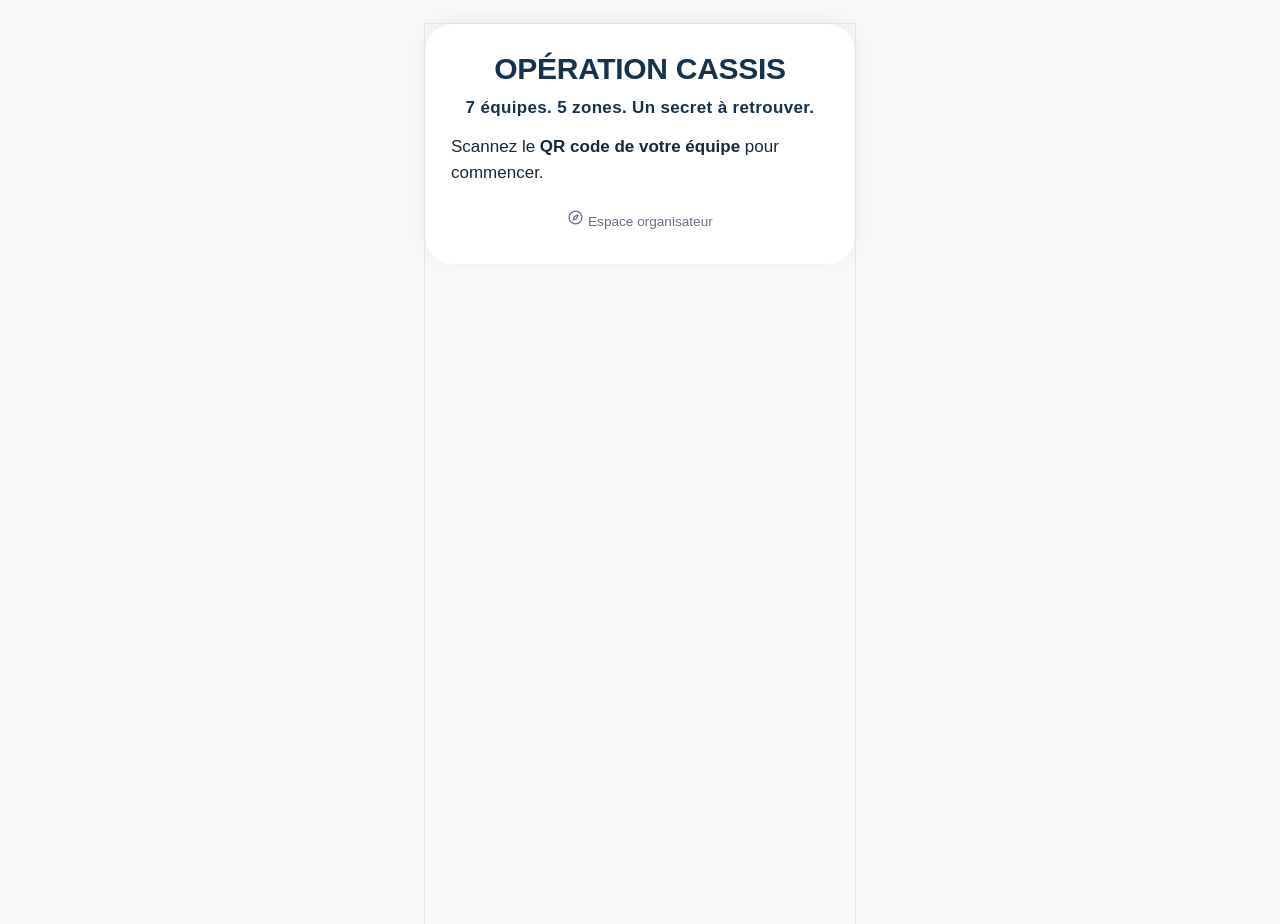
==== commit 05206bc1: "Refonte de l'interface joueur : tokens, composants réutilisables, icônes fines, grille photo 2×2 Nou" ====
--- a/index.html
+++ b/index.html
@@ -20,6 +20,7 @@
   <link rel="stylesheet" href="css/player/sheet.css">
   <link rel="stylesheet" href="css/player/chat.css">
   <link rel="stylesheet" href="css/player/toast.css">
+  <link rel="stylesheet" href="css/player/components.css">
 </head>
 <body>
   <div id="app"><main class="card"><p>Chargement…</p></main></div>
@@ -46,6 +47,7 @@
   <script src="js/player/state.js"></script>
   <script src="js/player/network.js"></script>
   <script src="js/player/ui.js"></script>
+  <script src="js/player/components.js"></script>
   <script src="js/player/screens.js"></script>
   <script src="js/player/board.js"></script>
   <script src="js/player/chat.js"></script>
--- a/css/player/tokens.css
+++ b/css/player/tokens.css
@@ -1,14 +1,36 @@
-/* Jeu : variables de couleur, rayon et police */
+/* Jeu : tokens de design (couleurs, rayons, espacements, police). Source unique de la direction artistique. */
 
 :root {
-  --zone: #0b3954;          /* couleur de la zone en cours, changée par app.js */
-  --ink: #15202b;
-  --muted: #4a5560;
-  --line: #e4e8eb;
-  --soft: #f4f1ea;
-  --coral: #e76f51;
+  --navy: #17324D;
+  --pink-soft: #F6E3E7;
+  --pink-faint: #FDF3F5;
+  --coral: #F28C8C;
+  --bg: #F7F8FA;
+  --white: #FFFFFF;
+  --text: #172A3A;
+  --muted: #667085;
+  --border: #E5E7EB;
+  --disabled: #CBD2DC;
+
+  --radius-card: 28px;
+  --radius-photo: 18px;
+  --radius-button: 999px;
+
+  --space-xs: 8px;
+  --space-sm: 12px;
+  --space-md: 16px;
+  --space-lg: 24px;
+  --space-xl: 32px;
+
+  --font: Inter, Arial, sans-serif;
+
+  /* Alias historiques : les règles existantes les utilisent encore */
+  --zone: var(--navy);
+  --ink: var(--text);
+  --line: var(--border);
+  --soft: var(--bg);
   --green: #22a06b;
-  --gold: #ffcf4a;
-  --radius: 22px;
-  --display: ui-rounded, "SF Pro Rounded", "Segoe UI Variable Display", system-ui, -apple-system, "Segoe UI", Roboto, sans-serif;
+  --gold: var(--coral);
+  --radius: var(--radius-card);
+  --display: var(--font);
 }
--- a/css/player/base.css
+++ b/css/player/base.css
@@ -2,29 +2,28 @@
 
 * { box-sizing: border-box; }
 
-html { background: var(--zone); transition: background .5s; }
+html { background: var(--bg); }
 
 body {
   margin: 0;
   min-height: 100vh;
-  font-family: system-ui, -apple-system, "Segoe UI", Roboto, sans-serif;
+  font-family: var(--font);
   font-size: 17px;
   line-height: 1.5;
-  color: var(--ink);
-  background:
-    radial-gradient(120% 60% at 100% 0, rgba(255, 255, 255, .22), transparent 60%),
-    linear-gradient(180deg, var(--zone) 0, color-mix(in srgb, var(--zone) 70%, #000) 100%);
-  background-attachment: fixed;
+  color: var(--text);
+  background: var(--bg);
   padding-bottom: env(safe-area-inset-bottom);
 }
 
 html[data-text="1"] body { font-size: 19.5px; }
 html[data-text="2"] body { font-size: 22px; }
 
-#app { max-width: 560px; margin: 0 auto; padding: 0 14px 28px; }
+/* Interface mobile centrée, y compris sur ordinateur */
+#app { max-width: 430px; margin: 0 auto; padding: 0 0 var(--space-xl); min-height: 100vh; }
+@media (min-width: 480px) { #app { background: var(--bg); box-shadow: 0 0 0 1px var(--border); } }
 
-h1 { font-family: var(--display); font-size: 26px; font-weight: 800; line-height: 1.15; margin: 8px 0 12px; letter-spacing: -.01em; }
+h1 { font-size: 28px; font-weight: 800; line-height: 1.15; margin: 0 0 var(--space-sm); letter-spacing: -.01em; color: var(--navy); text-transform: uppercase; text-align: center; }
 h1.display { font-size: 30px; }
-h2 { font-family: var(--display); font-size: 18px; font-weight: 800; margin: 22px 0 10px; }
-.lead { font-size: 18px; color: var(--muted); margin: 0 0 14px; }
+h2 { font-size: 18px; font-weight: 700; margin: var(--space-lg) 0 var(--space-sm); color: var(--navy); }
+.lead { font-size: 18px; color: var(--muted); margin: 0 0 var(--space-md); }
 .help { color: var(--muted); font-size: 15px; text-align: center; }
--- a/css/player/components.css
+++ b/css/player/components.css
@@ -0,0 +1,154 @@
+/* Jeu : composants de la direction artistique (badge, carte, photos, pastilles, boutons, puces).
+   Chargé en dernier : il l'emporte sur les règles historiques. Les valeurs viennent de tokens.css. */
+
+.ico { width: 1.25em; height: 1.25em; fill: none; stroke: currentColor; stroke-width: 1.8; stroke-linecap: round; stroke-linejoin: round; flex: none; }
+
+/* ---------- carte principale + photo ---------- */
+.hero-photo { position: relative; height: 250px; overflow: hidden; }
+.hero-photo .back-btn { position: absolute; top: 14px; left: 16px; }
+.hero-photo img { display: block; width: 100%; height: 100%; object-fit: cover; }
+
+.card {
+  background: var(--white); color: var(--text);
+  border-radius: var(--radius-card) var(--radius-card) 0 0;
+  padding: var(--space-lg) 26px var(--space-xl);
+  box-shadow: 0 -4px 20px rgba(0, 0, 0, .05);
+  margin-top: var(--space-md);
+}
+.card.over-photo { margin-top: -28px; position: relative; }
+.card .text, .card .lead { font-size: 17px; line-height: 1.55; color: var(--text); text-align: left; }
+.card .text p { margin: 0 0 var(--space-sm); }
+.card .text ul { margin: 0 0 var(--space-sm); padding-left: 20px; }
+.interaction { margin-top: var(--space-lg); }
+
+/* ---------- badge, titre, trait corail ---------- */
+.puzzle-header { text-align: center; }
+.zone-badge {
+  display: inline-block; margin: 0 0 var(--space-sm); padding: 6px 16px; border-radius: 999px;
+  background: var(--pink-soft); color: var(--navy); font-size: 13px; font-weight: 700; letter-spacing: .06em; text-transform: uppercase;
+}
+.rule { display: block; width: 52px; height: 5px; margin: 14px auto 22px; border-radius: 999px; background: var(--coral); }
+.kicker span:first-child { color: var(--navy); }
+
+/* ---------- boutons ---------- */
+.btn { min-height: 48px; font-size: 16px; font-weight: 700; background: var(--bg); color: var(--navy); border: 1px solid var(--border); }
+.btn.primary { background: var(--navy); color: #fff; border-color: transparent; box-shadow: none; }
+.btn.big { height: 60px; padding: 0 var(--space-lg); font-size: 18px; gap: var(--space-sm); margin-top: var(--space-lg); text-transform: uppercase; letter-spacing: .03em; }
+.btn:disabled, .btn.primary:disabled { background: var(--disabled); color: #fff; cursor: not-allowed; transform: none; border-color: transparent; }
+.btn.close { background: var(--white); }
+.link { color: var(--muted); }
+.btn.hint-btn { background: var(--white); color: var(--navy); }
+.btn.hint-btn small { color: var(--muted); }
+
+.answer input, .field input, .sheet-input { border: 1px solid var(--border); font-size: 18px; font-weight: 600; padding: 14px 20px; }
+.answer input:focus, .field input:focus, .sheet-input:focus { border-color: var(--coral); box-shadow: 0 0 0 4px rgba(242, 140, 140, .15); }
+.answer input.error { border-color: var(--coral); }
+.answer .btn { height: 52px; padding: 0 22px; }
+
+/* ---------- grille photo 2×2, pastilles A/B/C/D ---------- */
+.photo-grid { display: grid; grid-template-columns: repeat(2, 1fr); gap: var(--space-sm); }
+.photo-choice {
+  position: relative; padding: 0; margin: 0; aspect-ratio: 4 / 3; overflow: hidden; cursor: pointer;
+  border: 3px solid transparent; border-radius: 18px; background: var(--border);
+  transition: transform .15s, box-shadow .15s, border-color .15s;
+  -webkit-tap-highlight-color: transparent;
+}
+.photo-choice img { width: 100%; height: 100%; object-fit: cover; display: block; }
+.letter {
+  width: 34px; height: 34px; border-radius: 50%; display: flex; align-items: center; justify-content: center;
+  background: var(--pink-soft); color: var(--navy); font-size: 15px; font-weight: 700; flex: none;
+}
+.photo-choice .letter { position: absolute; top: 8px; left: 8px; }
+.photo-choice.selected { border-color: var(--coral); transform: translateY(-2px); box-shadow: 0 4px 16px rgba(242, 140, 140, .15); }
+.photo-choice.selected .letter { background: var(--navy); color: #fff; }
+.photo-choice.wrong { opacity: .4; border-color: var(--coral); }
+
+.btn.choice { border: 3px solid transparent; background: var(--bg); border-radius: 18px; font-weight: 600; }
+.btn.choice.selected { border-color: var(--coral); background: var(--pink-faint); box-shadow: 0 4px 16px rgba(242, 140, 140, .15); }
+.btn.choice.selected .letter { background: var(--navy); color: #fff; }
+.img img { border-radius: 18px; }
+.img-num { background: var(--pink-soft); color: var(--navy); }
+
+/* ---------- réponses saisies (puces) ---------- */
+.answers-box { background: var(--pink-faint); border-radius: 20px; padding: 18px; margin-bottom: var(--space-md); }
+.answers-box h2 { margin: 0 0 var(--space-sm); font-size: 16px; }
+.chips { display: grid; grid-template-columns: repeat(2, 1fr); gap: var(--space-xs); }
+.chip {
+  display: inline-flex; align-items: center; justify-content: space-between; gap: 6px; padding: 10px 16px; border-radius: 999px;
+  background: var(--white); border: 1px solid var(--border); color: var(--navy); font-weight: 600; font-size: 15px;
+}
+.chip-x { display: inline-flex; border: 0; background: none; padding: 0; color: var(--muted); cursor: pointer; }
+.chip-x .ico { width: 14px; height: 14px; }
+.answers-empty, .answers-count { color: var(--muted); font-size: 14px; }
+.answers-count { margin: var(--space-sm) 0 0; text-align: right; }
+
+/* ---------- retour d'erreur, indices ---------- */
+.feedback.bad { color: var(--navy); background: var(--pink-faint); border: 1px solid var(--pink-soft); border-radius: 16px; padding: 12px 14px; text-align: left; font-weight: 500; }
+.feedback.bad b { font-size: 13px; letter-spacing: .06em; color: var(--coral); }
+.refused { background: var(--pink-faint); border-radius: 16px; padding: 12px 14px; }
+.refused b { font-size: 13px; letter-spacing: .06em; text-transform: uppercase; color: var(--coral); }
+.refused p { margin: 4px 0 0; }
+
+.hints { background: var(--white); color: var(--text); border: 1px solid var(--border); margin: var(--space-md) var(--space-md) 0; padding: 4px var(--space-md) var(--space-md); }
+.hints h2 { color: var(--navy); }
+.hint { background: var(--pink-faint); }
+.hint span { background: var(--pink-soft); color: var(--navy); }
+
+/* ---------- réussite ---------- */
+.success { margin-top: var(--space-md); }
+.check circle { fill: var(--navy); }
+.success .text { color: var(--text); }
+.big-code, .destination { background: var(--pink-faint); color: var(--navy); box-shadow: none; }
+.destination b, .mission-kicker, .tagline, .reveal .name { color: var(--navy); }
+.mission-go { color: var(--navy); }
+
+/* ---------- en-tête discret, boutons ronds ---------- */
+.top { color: var(--navy); padding: calc(var(--space-sm) + env(safe-area-inset-top)) var(--space-md) var(--space-sm); }
+.segments i { background: var(--border); }
+.segments i.done, .segments i.cur::after { background: var(--navy); }
+.avatar { background: var(--white); border: 1px solid var(--border); box-shadow: none; }
+.who b { font-size: 16px; font-weight: 700; }
+.pill { background: var(--white); color: var(--navy); border: 1px solid var(--border); box-shadow: 0 1px 4px rgba(0, 0, 0, .05); font-size: 14px; }
+.pill small { color: var(--coral); }
+.pill.icon { width: 40px; height: 40px; padding: 0; justify-content: center; font-size: 15px; }
+.net { background: var(--disabled); }
+.net.ok { background: var(--green); }
+.net.ko { background: var(--coral); }
+.trail li { width: 26px; height: 26px; background: var(--white); border: 1px solid var(--border); color: var(--muted); }
+.trail li + li::before { background: var(--border); }
+.trail li.done { background: var(--navy); border-color: var(--navy); color: #fff; }
+.trail li.cur { background: var(--pink-soft); border-color: var(--coral); color: var(--navy); box-shadow: none; }
+.chat-badge { background: var(--coral); }
+
+.back-btn {
+  width: 44px; height: 44px; border-radius: 50%; border: 0; background: var(--white); color: var(--navy);
+  display: grid; place-items: center; box-shadow: 0 2px 10px rgba(0, 0, 0, .12); cursor: pointer;
+}
+
+/* ---------- écrans sur fond clair (le fond n'est plus coloré par zone) ---------- */
+.review-box header, .pmap-card header { color: var(--navy); }
+.review-note, .pmap-hint { color: var(--muted); }
+.prelude > .link, .lobby .link { color: var(--muted); }
+.mission-alert, .notice, .lobby-note, .env-item.keep, .board-row.me { background: var(--pink-faint); box-shadow: none; }
+.mission-rules li::before { background: var(--navy); }
+.progress-bar i { background: var(--coral); }
+.tiles div, .mission-rules li, .lobby-teams li, .board-row, .score div, .badge, .env-item { background: var(--bg); }
+.badge.on { background: var(--pink-faint); box-shadow: inset 0 0 0 2px var(--coral); }
+.hero-art { display: none; }
+.team-badge { margin-top: 0; }
+.card.welcome, .card.lobby, .card.prelude, .card.launch, .card.finished, .card.finale { margin-top: var(--space-lg); border-radius: var(--radius-card); }
+.credits { color: var(--muted); opacity: .8; }
+.foot { padding: 0 var(--space-md); }
+
+/* ---------- icônes fines dans le texte ---------- */
+.btn .ico, .link .ico, .pill .ico, summary .ico { width: 1.15em; height: 1.15em; vertical-align: -.2em; }
+.link .ico { margin-right: 4px; }
+.sheet-icon { color: var(--navy); display: flex; justify-content: center; }
+.sheet-icon .ico { width: 40px; height: 40px; stroke-width: 1.5; }
+.scan-hint span, .tiles span, .finale-icon, .trophy { color: var(--navy); display: flex; }
+.scan-hint .ico, .tiles .ico { width: 26px; height: 26px; }
+.finale-icon, .trophy { justify-content: center; }
+.finale-icon .ico, .trophy .ico { width: 64px; height: 64px; stroke-width: 1.4; }
+.trail li .ico { width: 14px; height: 14px; }
+.toast-icon .ico { width: 22px; height: 22px; }
+.pmap-pin b .ico { width: 18px; height: 18px; }
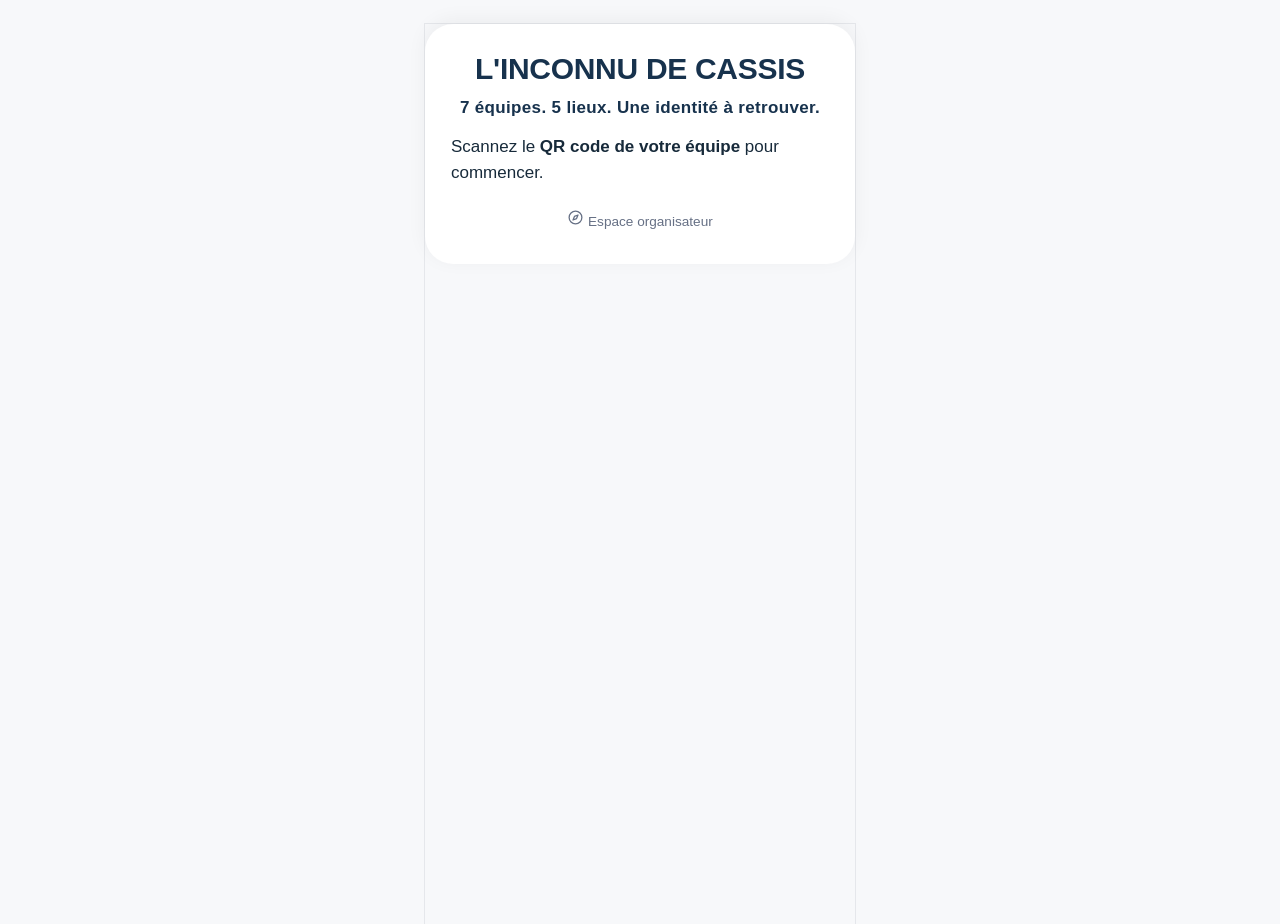
==== commit 1e0a8bdb: "Deuxième test : « L'Inconnu de Cassis », image du lieu conservée sur les écrans de l'énigme, photo à" ====
--- a/index.html
+++ b/index.html
@@ -5,7 +5,7 @@
   <meta name="viewport" content="width=device-width, initial-scale=1, viewport-fit=cover">
   <meta name="theme-color" content="#0b3954">
   <meta name="robots" content="noindex">
-  <title>Opération Cassis</title>
+  <title>L'Inconnu de Cassis</title>
   <link rel="stylesheet" href="css/player/tokens.css">
   <link rel="stylesheet" href="css/player/base.css">
   <link rel="stylesheet" href="css/player/story.css">
--- a/css/player/tokens.css
+++ b/css/player/tokens.css
@@ -5,6 +5,7 @@
   --pink-soft: #F6E3E7;
   --pink-faint: #FDF3F5;
   --coral: #F28C8C;
+  --sea: #2F8FA3; /* bleu mer : deuxième couleur, en complément du marine et du corail */
   --bg: #F7F8FA;
   --white: #FFFFFF;
   --text: #172A3A;
--- a/css/player/base.css
+++ b/css/player/base.css
@@ -22,7 +22,7 @@
 #app { max-width: 430px; margin: 0 auto; padding: 0 0 var(--space-xl); min-height: 100vh; }
 @media (min-width: 480px) { #app { background: var(--bg); box-shadow: 0 0 0 1px var(--border); } }
 
-h1 { font-size: 28px; font-weight: 800; line-height: 1.15; margin: 0 0 var(--space-sm); letter-spacing: -.01em; color: var(--navy); text-transform: uppercase; text-align: center; }
+h1 { font-size: 28px; font-weight: 700; line-height: 1.15; margin: 0 0 var(--space-sm); letter-spacing: -.01em; color: var(--navy); text-transform: uppercase; text-align: center; }
 h1.display { font-size: 30px; }
 h2 { font-size: 18px; font-weight: 700; margin: var(--space-lg) 0 var(--space-sm); color: var(--navy); }
 .lead { font-size: 18px; color: var(--muted); margin: 0 0 var(--space-md); }
--- a/css/player/mission.css
+++ b/css/player/mission.css
@@ -52,3 +52,12 @@
 .reveal .gift { font-size: 64px; line-height: 1; margin: 10px 0; }
 .reveal .end { margin-top: 12px; font-family: var(--display); font-weight: 900; letter-spacing: .06em; color: var(--muted); }
 .finale-riddle { margin-top: calc(18px + env(safe-area-inset-top)); }
+
+/* ---------- photo du récit, deuxième couleur (bleu mer) ---------- */
+.story-photo { margin: -4px -4px 14px; border-radius: var(--radius-photo); overflow: hidden; height: 170px; }
+.story-photo img { display: block; width: 100%; height: 100%; object-fit: cover; }
+.launch.over-photo, .success.over-photo, .zone-done.over-photo { margin-top: -28px; position: relative; }
+.mission-rules li:nth-child(even)::before { background: var(--sea); }
+.mission-rules li:nth-child(odd) { box-shadow: inset 3px 0 0 var(--coral); }
+.mission-rules li:nth-child(even) { box-shadow: inset 3px 0 0 var(--sea); }
+.story-text .keep { color: var(--sea); }
--- a/css/player/chat.css
+++ b/css/player/chat.css
@@ -24,3 +24,9 @@
 }
 .chat-form textarea:focus { outline: none; border-color: var(--zone); }
 .chat-form .feedback { margin: 0; min-height: 0; }
+
+/* Appel d'urgence */
+.btn.emergency { background: var(--pink-faint); border: 1px solid var(--coral); color: var(--navy); text-decoration: none; margin-bottom: 6px; justify-content: center; text-align: left; }
+.btn.emergency span { display: grid; line-height: 1.2; }
+.btn.emergency small { color: var(--muted); font-weight: 600; font-size: 14px; }
+.emergency-note { margin: 0 0 12px; font-size: 13px; color: var(--muted); text-align: center; }
--- a/css/player/components.css
+++ b/css/player/components.css
@@ -152,3 +152,4 @@
 .trail li .ico { width: 14px; height: 14px; }
 .toast-icon .ico { width: 22px; height: 22px; }
 .pmap-pin b .ico { width: 18px; height: 18px; }
+.feedback.bad:empty { display: none; }
